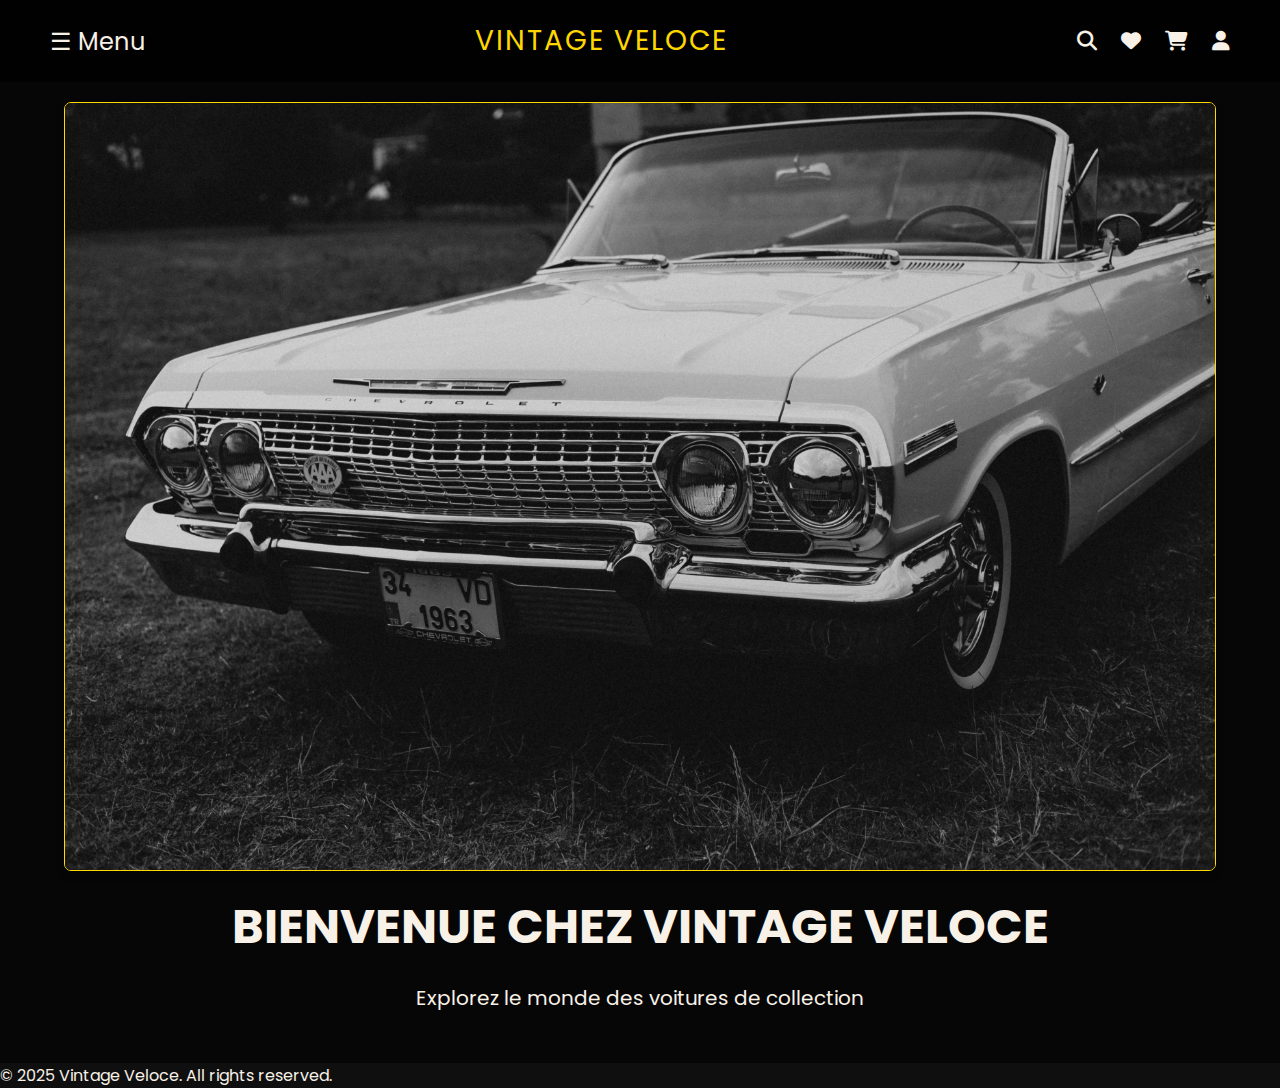
==== html/index.html @ 12d9a1b2 "initial commit" ====
<!DOCTYPE html>
<html lang="en">
<head>
    <meta charset="UTF-8">
    <meta name="viewport" content="width=device-width, initial-scale=1.0">
    <link rel="stylesheet" href="https://cdnjs.cloudflare.com/ajax/libs/font-awesome/6.6.0/css/all.min.css">
    <link rel="stylesheet" href="../style.css">
    <link rel="shortcut icon" href="../img/logo.webp" type="image/x-icon">
    <title>Vintage volce</title>
    <script src="../js/script.js"></script>
</head>
<body>

   
<header class="hero">
    <div class="overlay">
       
        <nav class="navbar">
            <button class="menu-btn" onclick="openMenu()">☰ Menu</button>
            
            
            <a href="index.html" class="logo">Vintage Veloce</a>
            
            
            <div class="icons">
                <a href="#"><i class="fas fa-search"></i></a>
                <a href="#"><i class="fas fa-heart"></i></a>
                <a href="#"><i class="fas fa-shopping-cart"></i></a>
                <a href="#"><i class="fas fa-user"></i></a>
            </div>
        </nav>

        <div class="content">
            <img src="../img/pexels-lokmansevim-13666884.jpg"
            alt="chevrolet main page">

        </div>

        <div class="hero-text">
            <h1>Bienvenue chez Vintage Veloce</h1>
            <p>Explorez le monde des voitures de collection</p>
        </div>
    </div>
</header>

<!-- Menu latéral -->
<div id="sideMenu" class="menu">
    <button class="close-btn" onclick="closeMenu()">✖</button>
    <ul>
        <li><a href="../html/collection.html">Models</a></li>
        <li><a href="#">History & Heritage</a></li>
        <li><a href="#">Events & Rallies</a></li>
        <li><a href="../html/">Buy & Sell</a></li>
        <li><a href="#">Magazine / Blog</a></li>
        <li><a href="contact.html">Contact / Join the Club</a></li>
        <li><a href="aboutus.html">About Us</a></li>
    </ul>
</div>
    <footer>
    <p>&copy; 2025 Vintage Veloce. All rights reserved.</p>
    </footer>
    
</body>
</html>
---- style.css ----
@import url('https://fonts.googleapis.com/css2?family=Amatic+SC:wght@400;700&family=Jost:ital,wght@0,100..900;1,100..900&family=Poppins:ital,wght@0,100;0,200;0,300;0,400;0,500;0,600;0,700;0,800;0,900;1,100;1,200;1,300;1,400;1,500;1,600;1,700;1,800;1,900&display=swap');
* {
        margin: 0;
        padding: 0;
        outline: none;
        border: none;
        text-decoration: none;
        box-sizing: border-box;
        font-family: "Poppins", sans-serif;
}
body{
  background-color: #0F0F0F;
  color: #F8F1E7;
}

.overlay {
  background: rgba(0, 0, 0, 0.6);
  height: 100%;
  display: flex;
  flex-direction: column;
  justify-content: space-between;
}

/* Navbar */
.navbar {
  display: flex;
  justify-content: space-between;
  align-items: center;
  padding: 20px 50px;
  background: rgba(0, 0, 0, 0.8);
}

/* Bouton menu */
.menu-btn {
  background: none;
  border: none;
  color: #F8F1E7;
  font-size: 24px;
  cursor: pointer;
}

/* Logo */
.logo {
  font-size: 28px;
  text-transform: uppercase;
  letter-spacing: 2px;
  text-decoration: none;
  color: gold;
}

/* Icônes */
.icons a {
  color: #F8F1E7;
  margin-left: 20px;
  font-size: 20px;
  text-decoration: none;
}

.icons a:hover {
  color: gold;
}

/* Texte de bienvenue */
.hero-text {
  text-align: center;
  margin-bottom: 50px;
}

.hero-text h1 {
  font-size: 48px;
  text-transform: uppercase;
  margin-bottom: 20px;
}

.hero-text p {
  font-size: 20px;
}

/* Menu latéral */
.menu {
  height: 100vh;
  width: 0;
  position: fixed;
  top: 0;
  left: 0;
  background: rgba(10, 10, 10, 0.95);
  overflow-x: hidden;
  transition: 0.5s;
  padding-top: 60px;
}

/* Bouton fermeture */
.close-btn {
  position: absolute;
  top: 20px;
  right: 25px;
  font-size: 25px;
  background: none;
  border: none;
  color: #F8F1E7;
  cursor: pointer;
}

/* Liens du menu */
.menu ul {
  list-style: none;
  padding: 0;
}

.menu ul li {
  padding: 15px 20px;
}

.menu ul li a {
  color: #F8F1E7;
  text-decoration: none;
  font-size: 18px;
  text-transform: uppercase;
  transition: 0.3s;
}

.menu ul li a:hover {
  color: gold;
}
footer p{
  align-items: center;
  justify-content: center;
}
.overlay .content {
  display: flex;
  justify-content: center;
  align-items: center;
  margin: 20px 0; 
  margin-left: 4rem;
  width: 90%
}

.overlay .content img {
  max-width: 100%; /* Pour rendre l'image responsive */
  height: auto;
  border: .7px  solid rgb(255, 217, 0); 
  box-shadow: 0 4px 8px rgba(0, 0, 0, 0.2); 
  border-radius: 7px; 
}
.models .row .header{
  display: flex;
  align-items: center;
  justify-content: center;
  font-size: 3rem;
  padding: 2rem;
  text-transform: uppercase;
  letter-spacing: 2px;
  color: #d4af37;
}
.models .row .content{
  display: flex;
  gap: 2rem;
  flex-wrap: wrap;
  padding: 2rem;
}
.models .row .content .logo{
  display: flex;
  justify-content: center;
  align-items: center;
  margin-left:5rem ;
  padding: 1rem;
  border: 1.8px solid #ccc;
  border-radius: 100px;
  box-shadow: 0 4px 8px rgba(0, 0, 0, 0.1);
  transition: transform 0.3s ease;
}
.models .row .content .logo:hover {
  transform: scale(1.05);
  border-color: #d4af37;
}
.models .row .content img{
  width: 150px;
  height: auto;
  max-width: 100px;
}
.aboutus .row .box-container{
  display: flex ;
  flex: 1 1 42rem;
  gap: 2rem;
}

.aboutus .row .container img{
  border-radius: 1.7rem;
  margin:2rem;
  display: inline;
  height: 100%;
}
.aboutus .row .box-container .content p{
  color: #F8F1E7;
  padding-top: 7rem;
  background-color: rgba(255, 255, 255, 0.176);
}
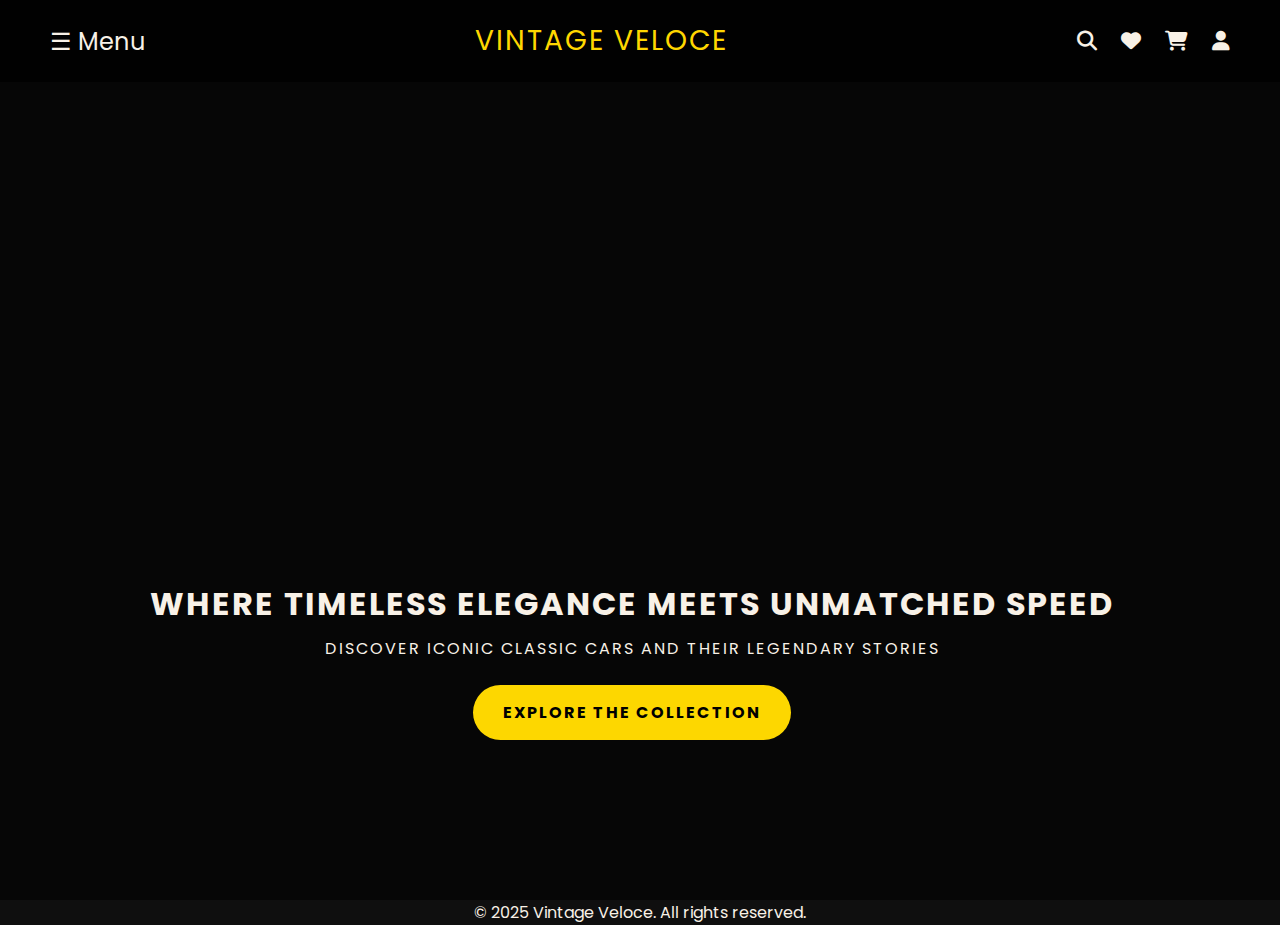
==== commit ab4bbff6: "landing page done" ====
--- a/html/index.html
+++ b/html/index.html
@@ -13,6 +13,10 @@
 
    
 <header class="hero">
+    <video autoplay muted loop class="video-background">
+        <source src="../img/3066428-uhd_4096_2160_24fps.mp4" type="video/mp4">
+        Your browser does not support the video tag.
+    </video>
     <div class="overlay">
        
         <nav class="navbar">
@@ -30,20 +34,14 @@
             </div>
         </nav>
 
-        <div class="content">
-            <img src="../img/pexels-lokmansevim-13666884.jpg"
-            alt="chevrolet main page">
-
-        </div>
-
         <div class="hero-text">
-            <h1>Bienvenue chez Vintage Veloce</h1>
-            <p>Explorez le monde des voitures de collection</p>
+            <h1>Where Timeless Elegance Meets Unmatched Speed</h1>
+            <p>Discover Iconic Classic Cars and Their Legendary Stories</p>
+            <a href="../html/collection.html" class="btn">Explore the collection</a>
         </div>
     </div>
 </header>
 
-<!-- Menu latéral -->
 <div id="sideMenu" class="menu">
     <button class="close-btn" onclick="closeMenu()">✖</button>
     <ul>
@@ -56,7 +54,7 @@
         <li><a href="aboutus.html">About Us</a></li>
     </ul>
 </div>
-    <footer>
+    <footer class="lending-p-footer">
     <p>&copy; 2025 Vintage Veloce. All rights reserved.</p>
     </footer>
     
--- a/style.css
+++ b/style.css
@@ -9,10 +9,34 @@
         font-family: "Poppins", sans-serif;
 }
 body{
-  background-color: #0F0F0F;
-  color: #F8F1E7;
-}
-
+  background-color: #0F0F0F;;
+  color: #F8F1E7;
+}
+html::-webkit-scrollbar{
+  width: .6rem;
+}
+html::-webkit-scrollbar-track{
+  background:black
+}
+html::-webkit-scrollbar-thumb{
+  background: gold;
+  border-radius: 50px;
+}
+.hero{
+  position: relative;
+  width: 100%;
+  height: 100vh;
+  overflow: hidden;
+}
+.video-background{
+  position:absolute;
+  top: 0;
+  left: 0;
+  width: 100%;
+  height: 100%;
+  object-fit: cover;
+  z-index: -1; 
+}
 .overlay {
   background: rgba(0, 0, 0, 0.6);
   height: 100%;
@@ -21,7 +45,6 @@
   justify-content: space-between;
 }
 
-/* Navbar */
 .navbar {
   display: flex;
   justify-content: space-between;
@@ -30,7 +53,6 @@
   background: rgba(0, 0, 0, 0.8);
 }
 
-/* Bouton menu */
 .menu-btn {
   background: none;
   border: none;
@@ -38,8 +60,6 @@
   font-size: 24px;
   cursor: pointer;
 }
-
-/* Logo */
 .logo {
   font-size: 28px;
   text-transform: uppercase;
@@ -48,7 +68,6 @@
   color: gold;
 }
 
-/* Icônes */
 .icons a {
   color: #F8F1E7;
   margin-left: 20px;
@@ -60,23 +79,42 @@
   color: gold;
 }
 
-/* Texte de bienvenue */
 .hero-text {
+  color: #F8F1E7;
+  font-size: 1rem;
+  text-transform: uppercase;
+  letter-spacing: 2px;
+  font-weight:400;
+  max-width: 80%;
   text-align: center;
-  margin-bottom: 50px;
-}
-
-.hero-text h1 {
-  font-size: 48px;
-  text-transform: uppercase;
-  margin-bottom: 20px;
+  height: 20rem;
+  margin-left: 120px;
 }
 
 .hero-text p {
-  font-size: 20px;
-}
-
-/* Menu latéral */
+  font-size: 1em;
+  margin-top: 0.5rem;
+  color: #f8f1e7;
+}
+.btn {
+  display: inline-block;
+  margin-top: 1.5rem;
+  padding: 15px 30px;
+  font-size: 1rem;
+  font-weight: bold;
+  text-transform: uppercase;
+  background: rgba(255, 217, 0, 0.991);
+  color: black;
+  border: none;
+  border-radius: 50px;
+  cursor: pointer;
+  transition: 0.3s ease;
+}
+
+.btn:hover {
+  background: #ffc400;
+  transform: scale(1.05);
+}
 .menu {
   height: 100vh;
   width: 0;
@@ -88,8 +126,6 @@
   transition: 0.5s;
   padding-top: 60px;
 }
-
-/* Bouton fermeture */
 .close-btn {
   position: absolute;
   top: 20px;
@@ -100,17 +136,13 @@
   color: #F8F1E7;
   cursor: pointer;
 }
-
-/* Liens du menu */
 .menu ul {
   list-style: none;
   padding: 0;
 }
-
 .menu ul li {
   padding: 15px 20px;
 }
-
 .menu ul li a {
   color: #F8F1E7;
   text-decoration: none;
@@ -118,13 +150,12 @@
   text-transform: uppercase;
   transition: 0.3s;
 }
-
 .menu ul li a:hover {
   color: gold;
 }
-footer p{
-  align-items: center;
-  justify-content: center;
+
+.lending-p-footer p{
+  text-align: center;
 }
 .overlay .content {
   display: flex;
@@ -135,13 +166,6 @@
   width: 90%
 }
 
-.overlay .content img {
-  max-width: 100%; /* Pour rendre l'image responsive */
-  height: auto;
-  border: .7px  solid rgb(255, 217, 0); 
-  box-shadow: 0 4px 8px rgba(0, 0, 0, 0.2); 
-  border-radius: 7px; 
-}
 .models .row .header{
   display: flex;
   align-items: center;
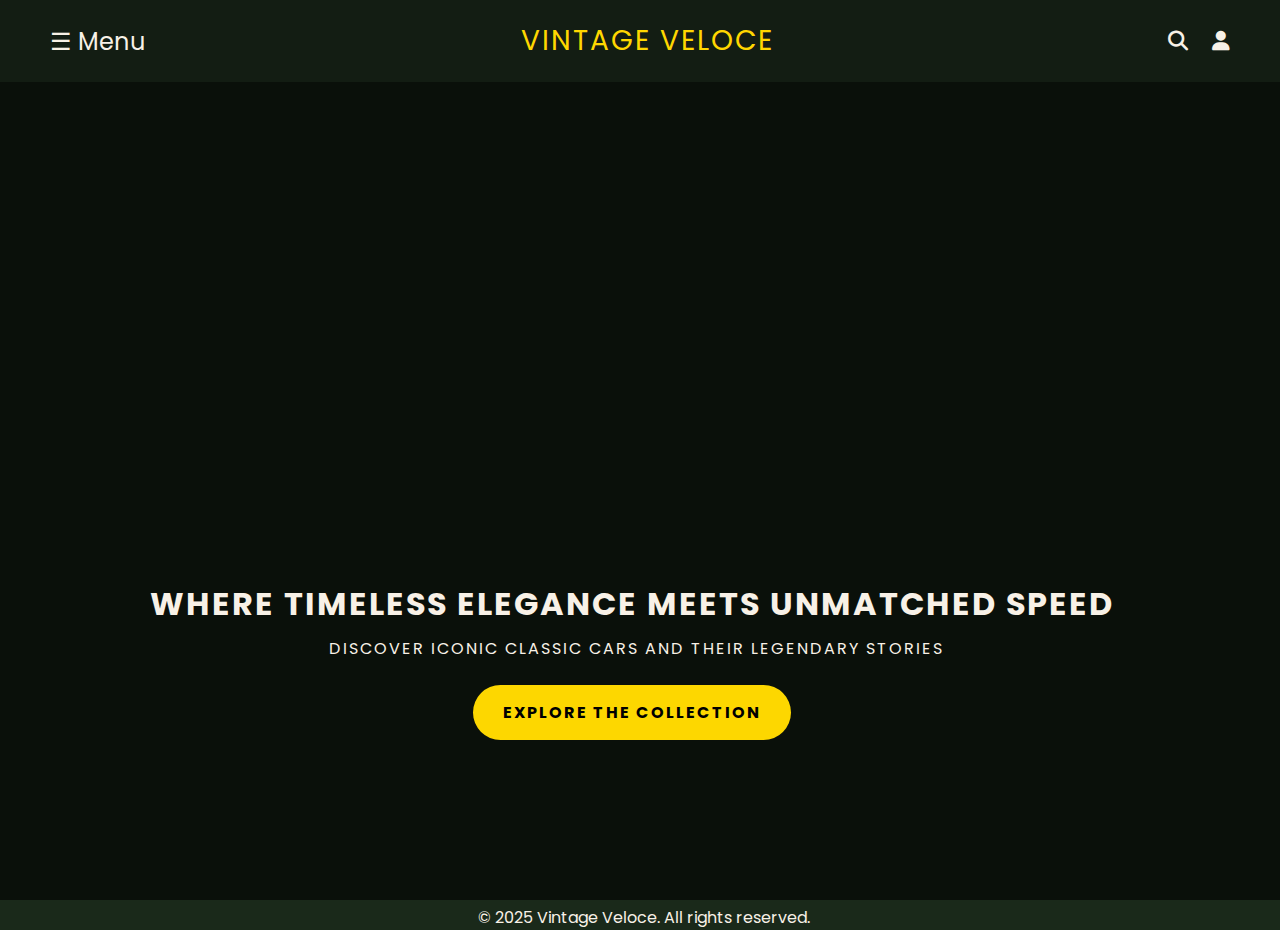
==== commit 71a2bbd4: "landing page done" ====
--- a/html/index.html
+++ b/html/index.html
@@ -28,8 +28,6 @@
             
             <div class="icons">
                 <a href="#"><i class="fas fa-search"></i></a>
-                <a href="#"><i class="fas fa-heart"></i></a>
-                <a href="#"><i class="fas fa-shopping-cart"></i></a>
                 <a href="#"><i class="fas fa-user"></i></a>
             </div>
         </nav>
--- a/style.css
+++ b/style.css
@@ -9,7 +9,7 @@
         font-family: "Poppins", sans-serif;
 }
 body{
-  background-color: #0F0F0F;;
+  background-color: #1a291a;
   color: #F8F1E7;
 }
 html::-webkit-scrollbar{
@@ -50,7 +50,7 @@
   justify-content: space-between;
   align-items: center;
   padding: 20px 50px;
-  background: rgba(0, 0, 0, 0.8);
+  background: #172417ad;
 }
 
 .menu-btn {
@@ -165,49 +165,137 @@
   margin-left: 4rem;
   width: 90%
 }
-
-.models .row .header{
-  display: flex;
+.models-page h1{
+  text-align: center; 
+  text-transform: uppercase; 
+  font-weight: 500;
+  margin-top: 1.4rem;
+  color: gold;
+}
+.models-page .row{
+  display: grid;
+  grid-template-columns: repeat(auto-fill, minmax(20rem, 1fr));
+  gap: .7rem;
+  margin-right: 2rem;
+  padding: .7rem;
+}
+ .models-page .card{
+  background-color: #d2cfcf;
+  position: relative;
+  width: 360px;
+  margin-left: 2rem;
+  margin-top: 2rem;
+  border-radius: 10px;
+  overflow:hidden;
+  transition: transform 0.3s ease, box-shadow 0.3s ease;
+  cursor:pointer;
+  color: #000000;
+  text-align: start;
+}
+.models-page .card:hover{
+  transform: translateY(-5px);
+  box-shadow: 0 0 17px rgba(255, 215, 0, 0.7);
+}
+.models-page .car-image, .car-video{
+  width: 100%;
+  height: auto;
+  display: block;
+  border-radius: 10px;
+}
+.models-page .car-video{
+  display: none;
+  border-radius:10px ;
+}
+.models-page .card:hover .car-image{
+  display: none;
+}
+.models-page .card:hover .car-video{
+  display: block;
+}
+
+.card-content {
+  position: relative;
+  width: 100%;
+  height: 300px; 
+  overflow: hidden;
+}
+
+.car-image, .car-video {
+  width: 100%;
+  height: 100%;
+  object-fit: cover; 
+}
+
+.models-page .card h3, p{
+  margin-top: 5px;
+  margin-left: .5rem;
+}
+.models-page .row .card .btnpkg {
+  display: flex;
+  justify-content: space-between; 
   align-items: center;
-  justify-content: center;
-  font-size: 3rem;
-  padding: 2rem;
-  text-transform: uppercase;
-  letter-spacing: 2px;
-  color: #d4af37;
-}
-.models .row .content{
-  display: flex;
-  gap: 2rem;
+  gap: 10px; 
+}
+
+.models-page .row .card .btnpkg button {
+  margin-left: 1rem;
+  margin-right: .6rem;
+  margin-bottom:10px;
+  max-width: 48%; 
+  padding: 10px 15px;
+  text-align: center;
+  background-color: #f2e318;
+  color: rgb(0, 0, 0);
+  cursor: pointer;
+  font-size: 15px;
+  transition: background 0.3s ease;
+}
+.models-page .row .card .btnpkg button:hover {
+  background-color: rgba(255, 215, 0, 0.7); 
+}
+.models-page .models-footer{
+  background-color: #172417ad;
+}
+.models-page .models-footer .row{
+  max-width: 90rem;
+  display: flex;
+  justify-content: space-between;
   flex-wrap: wrap;
-  padding: 2rem;
-}
-.models .row .content .logo{
-  display: flex;
-  justify-content: center;
-  align-items: center;
-  margin-left:5rem ;
-  padding: 1rem;
-  border: 1.8px solid #ccc;
-  border-radius: 100px;
-  box-shadow: 0 4px 8px rgba(0, 0, 0, 0.1);
-  transition: transform 0.3s ease;
-}
-.models .row .content .logo:hover {
-  transform: scale(1.05);
-  border-color: #d4af37;
-}
-.models .row .content img{
-  width: 150px;
-  height: auto;
-  max-width: 100px;
+  padding-left: 3rem;
+  color: #f8f1e7;
+  text-decoration: none;
+}
+.models-page .models-footer .row > div{
+  flex: 1;
+  min-width: 200px; 
+  margin: 10px;
+}
+.models-footer h2 {
+  margin-bottom: 10px;
+  font-size: 1.3rem; 
+}
+.models-footer a, .models-footer p {
+  display: block; 
+  margin-top: 15px;
+  color: inherit;
+  text-decoration: none;
+}
+.models-footer a:hover{
+  color: gold;
+}
+.map-container {
+  max-width: 100%; 
+}
+.models-footer .rights{
+  margin-top: -3rem;
+  color: #f8f1e7;
+  padding-left: 3rem;
 }
 .aboutus .row .box-container{
   display: flex ;
   flex: 1 1 42rem;
   gap: 2rem;
 }
-
 .aboutus .row .container img{
   border-radius: 1.7rem;
   margin:2rem;
